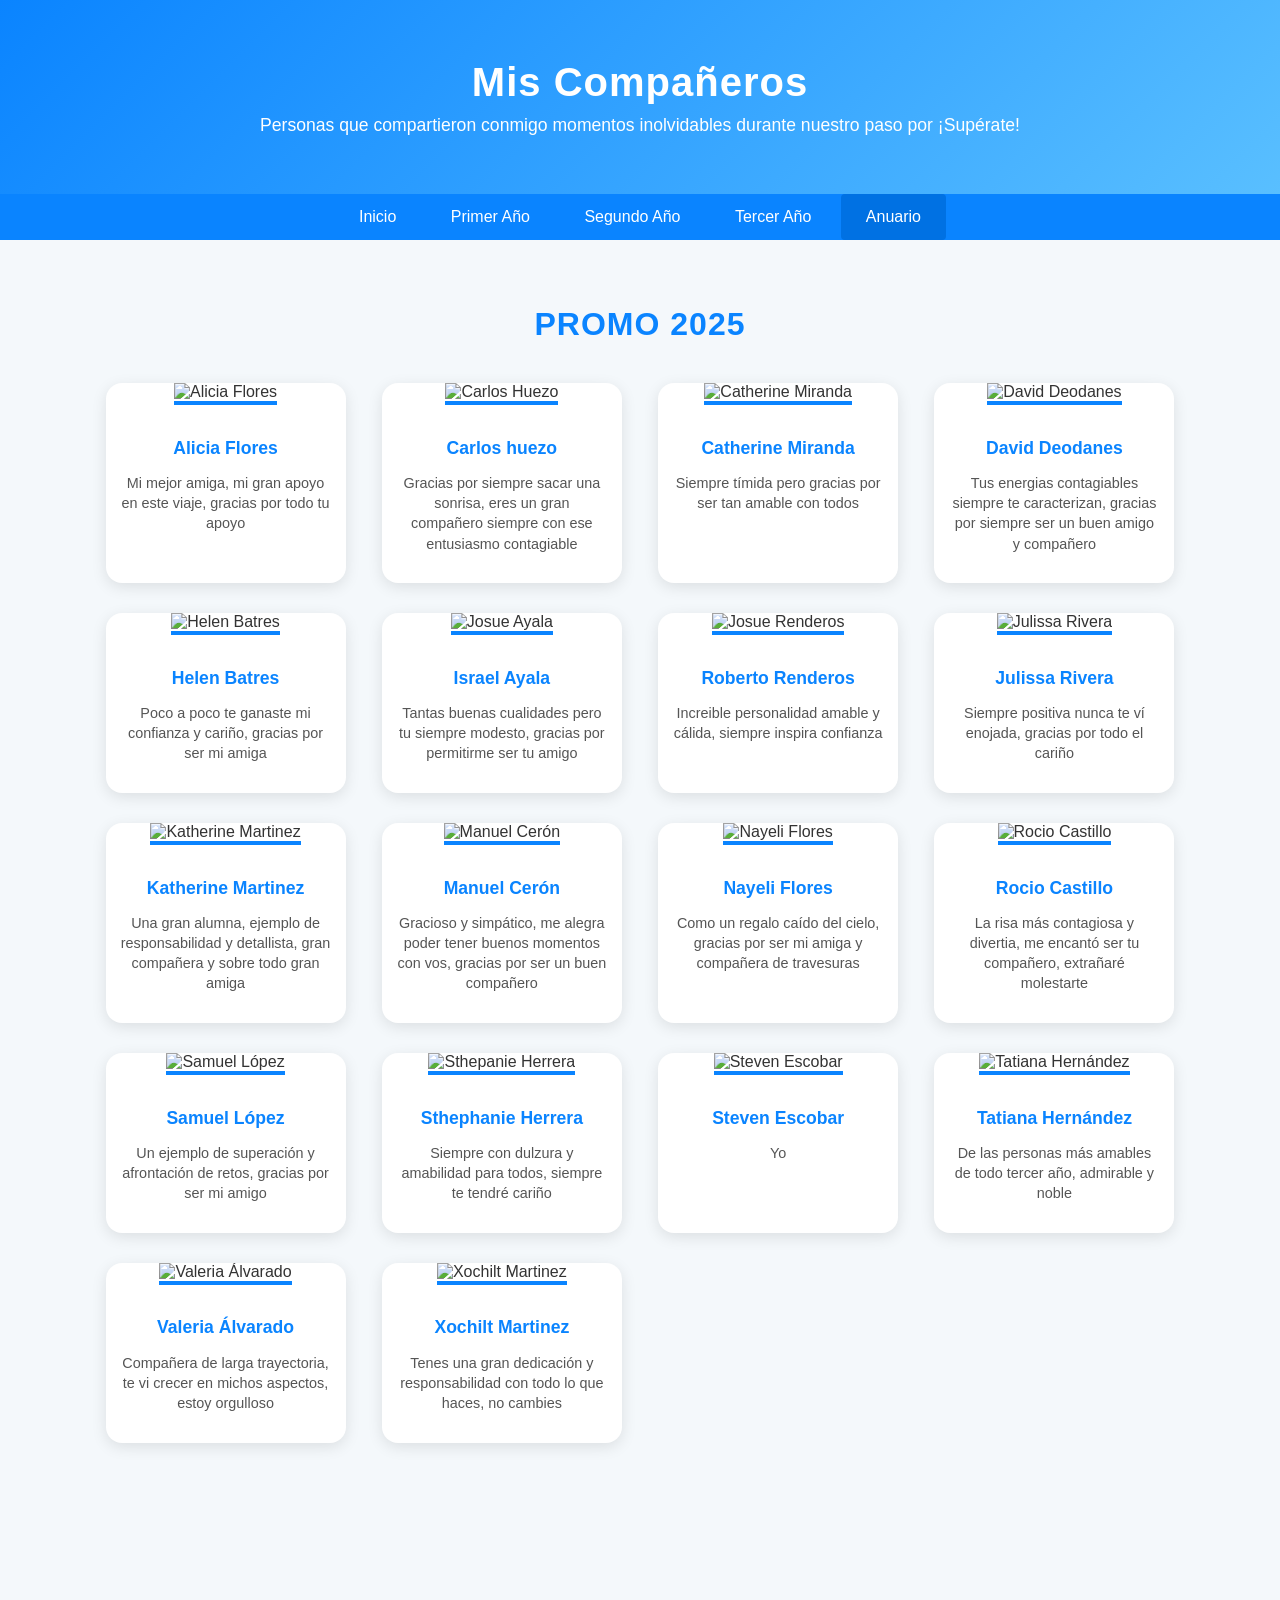
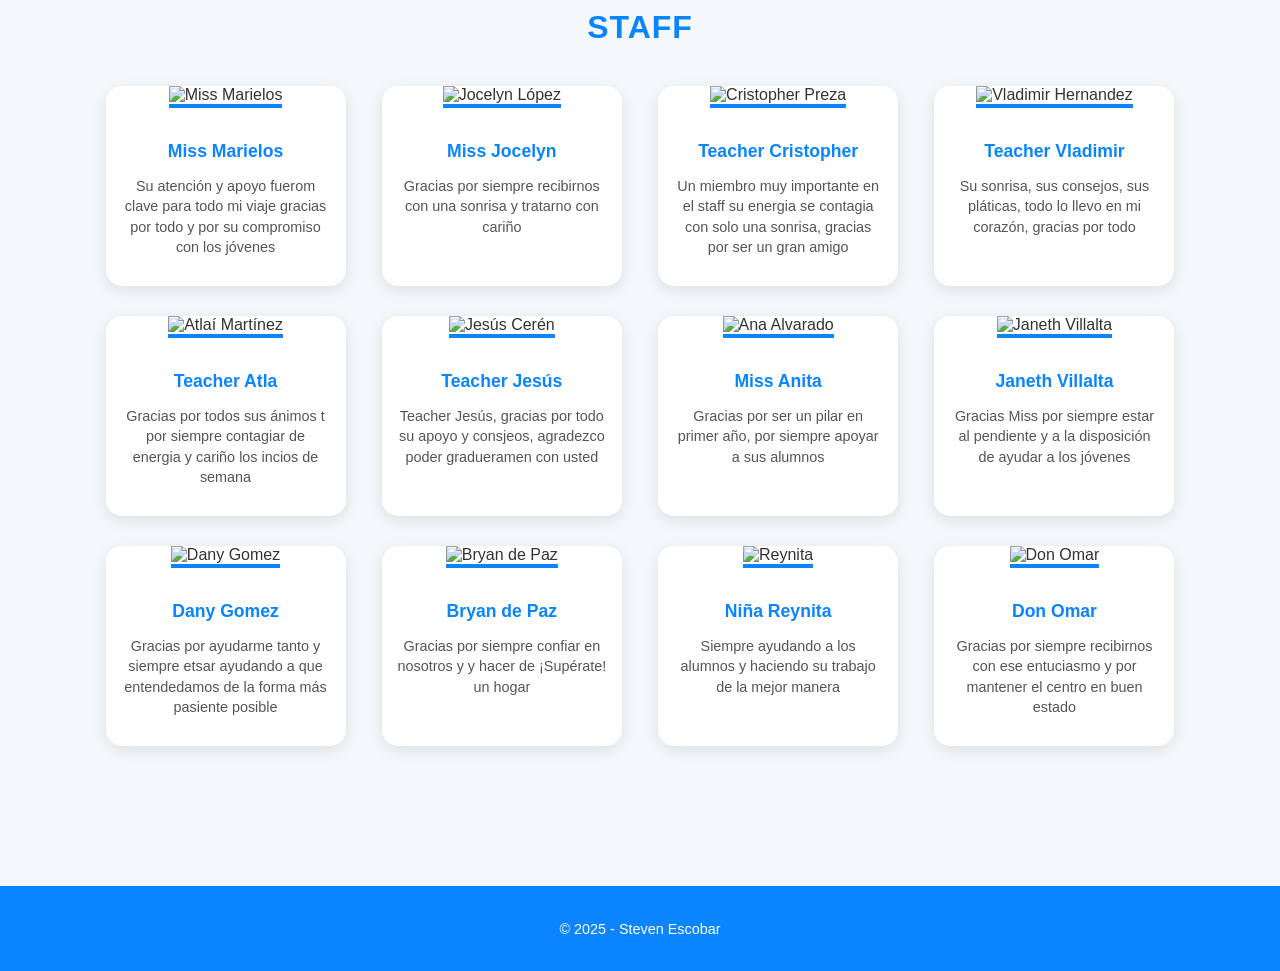
==== Alumnos.html @ 194ec50c "Add files via upload" ====
<!DOCTYPE html>
<html lang="es">
<head>
  <meta charset="UTF-8" />
  <meta name="viewport" content="width=device-width, initial-scale=1.0" />
  <title>Compañeros - ¡Supérate!</title>
  <link rel="stylesheet" href="primer.css" />
  <style>
    /* ===== ESTILOS EXCLUSIVOS DE ESTA PÁGINA ===== */

    main {
      padding: 40px 8%;
      text-align: center;
      background-color: #f4f8fb;
    }

    .titulo-seccion {
      font-size: 2em;
      color: #0a84ff;
      margin-bottom: 40px;
      text-transform: uppercase;
      letter-spacing: 1px;
    }

    /* ===== TARJETAS DE COMPAÑEROS ===== */
    .contenedor-tarjetas {
      display: grid;
      grid-template-columns: repeat(auto-fit, minmax(240px, 1fr));
      gap: 30px;
      justify-items: center;
      margin-bottom: 60px;
    }

    .tarjeta {
      background: #fff;
      border-radius: 16px;
      box-shadow: 0 4px 15px rgba(0,0,0,0.1);
      overflow: hidden;
      width: 240px;
      transition: transform 0.3s ease, box-shadow 0.3s ease;
      opacity: 0;
      transform: translateY(30px);
    }

    .tarjeta.visible {
      opacity: 1;
      transform: translateY(0);
      transition: opacity 0.8s ease, transform 0.8s ease;
    }

    .tarjeta:hover {
      transform: translateY(-8px);
      box-shadow: 0 8px 18px rgba(0,0,0,0.15);
    }

    .tarjeta img {
      width: 100%;
      height: 240px;
      object-fit: cover;
      border-bottom: 4px solid #0a84ff;
    }

    .info-tarjeta {
      padding: 15px;
    }

    .info-tarjeta h3 {
      color: #0a84ff;
      font-size: 1.1em;
      margin-bottom: 8px;
    }

    .info-tarjeta p {
      font-size: 0.9em;
      color: #555;
      line-height: 1.4;
    }

    /* ===== FOOTER ===== */
    #footer {
      text-align: center;
      padding: 20px;
      background-color: #0a84ff;
      color: white;
      font-size: 0.9em;
    }

    @media (max-width: 768px) {
      .tarjeta {
        width: 100%;
        max-width: 300px;
      }
    }
  </style>
</head>

<body>
  <!-- HEADER -->
  <header>
    <h1>Mis Compañeros</h1>
    <p>Personas que compartieron conmigo momentos inolvidables durante nuestro paso por ¡Supérate!</p>
  </header>

  <!-- NAVBAR -->
  <nav id="navbar">
    <ul>
      <li><a href="index.html">Inicio</a></li>
      <li><a href="Primer.html">Primer Año</a></li>
      <li><a href="segundo.html">Segundo Año</a></li>
      <li><a href="Tercero.html">Tercer Año</a></li>
      <li><a href="Alumnos.html" class="active">Anuario</a></li>
    </ul>
  </nav>

  <!-- CONTENIDO PRINCIPAL -->
  <main>
    <h2 class="titulo-seccion">PROMO 2025</h2>

    <div class="contenedor-tarjetas">
      <div class="tarjeta">
        <img src="img/Alicia Flores.jpg" alt="Alicia Flores">
        <div class="info-tarjeta">
          <h3>Alicia Flores</h3>
          <p>Mi mejor amiga, mi gran apoyo en este viaje, gracias por todo tu apoyo</p>
        </div>
      </div>

      <div class="tarjeta">
        <img src="#no me mandó su foto" alt="Carlos Huezo">
        <div class="info-tarjeta">
          <h3>Carlos huezo</h3>
          <p>Gracias por siempre sacar una sonrisa, eres un gran compañero siempre con ese entusiasmo contagiable</p>
        </div>
      </div>

      <div class="tarjeta">
        <img src="img/Catherine Miranda.jpg" alt="Catherine Miranda">
        <div class="info-tarjeta">
          <h3>Catherine Miranda</h3>
          <p>Siempre tímida pero gracias por ser tan amable con todos</p>
        </div>
      </div>

      <div class="tarjeta">
        <img src="img/David Deodanes.jpeg" alt="David Deodanes">
        <div class="info-tarjeta">
          <h3>David Deodanes</h3>
          <p>Tus energias contagiables siempre te caracterizan, gracias por siempre ser un buen amigo y compañero</p>
        </div>
      </div>

      <div class="tarjeta">
        <img src="img/Helen Batres.jpeg" alt="Helen Batres">
        <div class="info-tarjeta">
          <h3>Helen Batres</h3>
          <p>Poco a poco te ganaste mi confianza y cariño, gracias por ser mi amiga</p>
        </div>
      </div>

      <div class="tarjeta">
        <img src="img/Josue Ayala.jpeg" alt="Josue Ayala">
        <div class="info-tarjeta">
          <h3>Israel Ayala</h3>
          <p>Tantas buenas cualidades pero tu siempre modesto, gracias por permitirme ser tu amigo</p>
        </div>
      </div> 

      <div class="tarjeta">
        <img src="img/Roberto Renderos.jpg" alt="Josue Renderos">
        <div class="info-tarjeta">
          <h3>Roberto Renderos</h3>
          <p>Increible personalidad amable y cálida, siempre inspira confianza</p>
        </div>
      </div>

      <div class="tarjeta">
        <img src="img/Julissa Arteaga.jpeg" alt="Julissa Rivera">
        <div class="info-tarjeta">
          <h3>Julissa Rivera</h3>
          <p>Siempre positiva nunca te ví enojada, gracias por todo el cariño</p>
        </div>
      </div>

      <div class="tarjeta" style="align-items: center;">
        <img src="img/Katherine Martinez.jpeg" alt="Katherine Martinez">
        <div class="info-tarjeta">
          <h3>Katherine Martinez</h3>
          <p>Una gran alumna, ejemplo de responsabilidad y detallista, gran compañera y sobre todo gran amiga</p>
        </div>
      </div>

      <div class="tarjeta">
        <img src="img/Manuel Cerón.jpeg" alt="Manuel Cerón">
        <div class="info-tarjeta">
          <h3>Manuel Cerón</h3>
          <p>Gracioso y simpático, me alegra poder tener buenos momentos con vos, gracias por ser un buen compañero</p>
        </div>
      </div>

      <div class="tarjeta">
        <img src="img/Nayeli Flores.jpg" alt="Nayeli Flores">
        <div class="info-tarjeta">
          <h3>Nayeli Flores</h3>
          <p>Como un regalo caído del cielo, gracias por ser mi amiga y compañera de travesuras </p>
        </div>
      </div>

      <div class="tarjeta">
        <img src="img/Rocio Castillo.jpeg" alt="Rocio Castillo">
        <div class="info-tarjeta">
          <h3>Rocio Castillo</h3>
          <p>La risa más contagiosa y divertia, me encantó ser tu compañero, extrañaré molestarte</p>
        </div>
      </div>

      <div class="tarjeta">
        <img src="img/Samuel López.jpeg" alt="Samuel López">
        <div class="info-tarjeta">
          <h3>Samuel López</h3>
          <p>Un ejemplo de superación y afrontación de retos, gracias por ser mi amigo</p>
        </div>
      </div>

      <div class="tarjeta">
        <img src="img/Gabriela Herrera.jpg" alt="Sthepanie Herrera">
        <div class="info-tarjeta">
          <h3>Sthephanie Herrera</h3>
          <p>Siempre con dulzura y amabilidad para todos, siempre te tendré cariño</p>
        </div>
      </div>

      <div class="tarjeta">
        <img src="img/Steven Escobar.jpg" alt="Steven Escobar">
        <div class="info-tarjeta">
          <h3>Steven Escobar</h3>
          <p>Yo</p>
        </div>
      </div>

      <div class="tarjeta">
        <img src="img/Tariana Hernández.jpeg" alt="Tatiana Hernández">
        <div class="info-tarjeta">
          <h3>Tatiana Hernández</h3>
          <p>De las personas más amables de todo tercer año, admirable y noble</p>
        </div>
      </div>

      <div class="tarjeta">
        <img src="img/Valeria Alvarado.jpg" alt="Valeria Álvarado">
        <div class="info-tarjeta">
          <h3>Valeria Álvarado</h3>
          <p>Compañera de larga trayectoria, te vi crecer en michos aspectos, estoy orgulloso</p>
        </div>
      </div>

      <div class="tarjeta">
        <img src="img/Xochilt Martinez.jpeg" alt="Xochilt Martinez">
        <div class="info-tarjeta">
          <h3>Xochilt Martinez</h3>
          <p>Tenes una gran dedicación y responsabilidad con todo lo que haces, no cambies</p>
        </div>
      </div>

    </div>
  </main>

 <main>
  <h2 class="titulo-seccion">STAFF</h2>

  <div class="contenedor-tarjetas">

    <div class="tarjeta">
      <img src="img/Marielos Bonilla.png" alt="Miss Marielos">
      <div class="info-tarjeta">
        <h3>Miss Marielos</h3>
        <p>Su atención y apoyo fuerom clave para todo mi viaje gracias por todo y por su compromiso con los jóvenes</p>
      </div>
    </div>

    <div class="tarjeta">
      <img src="img/Jocelyn López.png" alt="Jocelyn López">
      <div class="info-tarjeta">
        <h3>Miss Jocelyn</h3>
        <p>Gracias por siempre recibirnos con una sonrisa y tratarno con cariño</p>
      </div>
    </div>

    <div class="tarjeta">
      <img src="img/Cristopher Preza.png" alt="Cristopher Preza">
      <div class="info-tarjeta">
        <h3>Teacher Cristopher</h3>
        <p>Un miembro muy importante en el staff su energia se contagia con solo una sonrisa, gracias por ser un gran amigo</p>
      </div>
    </div>

    <div class="tarjeta">
      <img src="img/Vladimir Hernandez.png" alt="Vladimir Hernandez">
      <div class="info-tarjeta">
        <h3>Teacher Vladimir</h3>
        <p>Su sonrisa, sus consejos, sus pláticas, todo lo llevo en mi corazón, gracias por todo</p>
      </div>
    </div>

    <div class="tarjeta">
      <img src="img/Atlaí Martínez.png" alt="Atlaí Martínez">
      <div class="info-tarjeta">
        <h3>Teacher Atla</h3>
        <p>Gracias por todos sus ánimos t por siempre contagiar de energia y cariño los incios de semana</p>
      </div>
    </div>

    <div class="tarjeta">
      <img src="img/Jesús Cerén.png" alt="Jesús Cerén">
      <div class="info-tarjeta">
        <h3>Teacher Jesús</h3>
        <p>Teacher Jesús, gracias por todo su apoyo y consjeos, agradezco poder gradueramen con usted</p>
      </div>
    </div>

    <div class="tarjeta">
      <img src="img/Ana Alvarado.png" alt="Ana Alvarado">
      <div class="info-tarjeta">
        <h3>Miss Anita</h3>
        <p>Gracias por ser un pilar en primer año, por siempre apoyar a sus alumnos</p>
      </div>
    </div>

    <div class="tarjeta">
      <img src="img/Janeth Villalta.png" alt="Janeth Villalta">
      <div class="info-tarjeta">
        <h3>Janeth Villalta</h3>
        <p>Gracias Miss por siempre estar al pendiente y a la disposición de ayudar a los jóvenes</p>
      </div>
    </div>

    <div class="tarjeta">
      <img src="img/Dany Gomez.png" alt="Dany Gomez">
      <div class="info-tarjeta">
        <h3>Dany Gomez</h3>
        <p>Gracias por ayudarme tanto y siempre etsar ayudando a que entendedamos de la forma más pasiente posible</p>
      </div>
    </div>

    <div class="tarjeta">
      <img src="img/Bryan de Paz.png" alt="Bryan de Paz">
      <div class="info-tarjeta">
        <h3>Bryan de Paz</h3>
        <p>Gracias por siempre confiar en nosotros y y hacer de ¡Supérate! un hogar</p>
      </div>
    </div>

    <div class="tarjeta">
      <img src="img/Reynita.png" alt="Reynita">
      <div class="info-tarjeta">
        <h3>Niña Reynita</h3>
        <p>Siempre ayudando a los alumnos y haciendo su trabajo de la mejor manera </p>
      </div>
    </div>

    <div class="tarjeta">
      <img src="img/Omar.png" alt="Don Omar">
      <div class="info-tarjeta">
        <h3>Don Omar</h3>
        <p>Gracias por siempre recibirnos con ese entuciasmo y por mantener el centro en buen estado</p>
      </div>
    </div>

  </div>
</main>


  <!-- FOOTER -->
  <footer id="footer">
    <p>&copy; 2025 - Steven Escobar</p>
  </footer>

  <!-- ANIMACIÓN -->
  <script>
    document.addEventListener("DOMContentLoaded", () => {
      const tarjetas = document.querySelectorAll(".tarjeta");
      const observer = new IntersectionObserver((entries) => {
        entries.forEach(entry => {
          if (entry.isIntersecting) {
            entry.target.classList.add("visible");
          }
        });
      }, { threshold: 0.2 });
      tarjetas.forEach(t => observer.observe(t));
    });
  </script>
</body>
</html>
---- primer.css ----
/* ======= ESTILOS GENERALES ======= */
body {
    font-family: 'Poppins', sans-serif;
    margin: 0;
    padding: 0;
    background-color: #f4f8fb;
    color: #333;
}

/* ======= HEADER ======= */
header {
    text-align: center;
    padding: 60px 20px 40px;
    background: linear-gradient(135deg, #0a84ff, #59bfff);
    color: white;
}
header h1 {
    margin: 0;
    font-size: 2.5em;
    letter-spacing: 1px;
}
header p {
    margin-top: 10px;
    font-size: 1.1em;
}

/* ======= NAVBAR ======= */
#navbar {
    background-color: #0a84ff;
    text-align: center;
}
#navbar ul {
    list-style: none;
    margin: 0;
    padding: 0;
}
#navbar li {
    display: inline-block;
}
#navbar a {
    display: block;
    padding: 14px 25px;
    color: white;
    text-decoration: none;
    font-weight: 500;
}
#navbar a:hover,
#navbar a.active {
    background-color: #0071e3;
    border-radius: 4px;
}

/* ======= SECCIONES ======= */
main {
    padding: 40px 8%;
}

.seccion {
    margin-bottom: 60px;
    opacity: 0;
    transform: translateY(40px);
    transition: opacity 0.8s ease, transform 0.8s ease;
}

.seccion.visible {
    opacity: 1;
    transform: translateY(0);
    animation: fadeUp 0.8s ease forwards;
}

.seccion h2 {
    font-size: 1.8em;
    color: #0a84ff;
    margin-bottom: 10px;
}

.seccion p {
    font-size: 1em;
    line-height: 1.6;
}

/* ======= PROYECTOS ======= */
.proyecto {
    background-color: white;
    border-radius: 16px;
    padding: 20px;
    margin-top: 20px;
    box-shadow: 0 4px 10px rgba(0,0,0,0.1);
    transition: transform 0.3s ease, box-shadow 0.3s ease;
}

.proyecto:hover {
    transform: translateY(-5px);
    box-shadow: 0 8px 20px rgba(0,0,0,0.15);
}

.proyecto img {
    width: 100%;
    border-radius: 10px;
    margin-top: 15px;
    opacity: 0;
    transform: scale(0.95);
    transition: all 0.8s ease;
}

.proyecto img.visible {
    opacity: 1;
    transform: scale(1);
}

/* ======= GALERÍA ======= */
.galeria {
    display: flex;
    flex-wrap: wrap;
    gap: 15px;
    justify-content: center;
    margin-top: 15px;
}

.galeria img {
    width: 350px;
    height: 280px;
    object-fit: cover;
    border-radius: 12px;
    transition: transform 0.3s ease;
    opacity: 0;
    transform: scale(0.95);
}

.galeria img:hover {
    transform: scale(1.05);
}

.galeria img.visible {
    opacity: 1;
    transform: scale(1);
}

/* ======= FOOTER ======= */
#footer {
    text-align: center;
    padding: 20px;
    background-color: #0a84ff;
    color: white;
    font-size: 0.9em;
    margin-top: 40px;
}

/* ======= ANIMACIONES ======= */
@keyframes fadeUp {
    from {
        opacity: 0;
        transform: translateY(40px);
    }
    to {
        opacity: 1;
        transform: translateY(0);
    }
}

html {
    scroll-behavior: smooth;
}

/* ======= RESPONSIVE ======= */
@media (max-width: 768px) {
    .galeria img {
        width: 100%;
        height: auto;
    }
}

.cards-container {
  display: grid;
  grid-template-columns: repeat(auto-fit, minmax(280px, 1fr));
  gap: 2rem;
  justify-content: center; /* centra las tarjetas si no llenan la fila */
}

.cards-container {
  max-width: 1200px;
  margin: 0 auto;
}
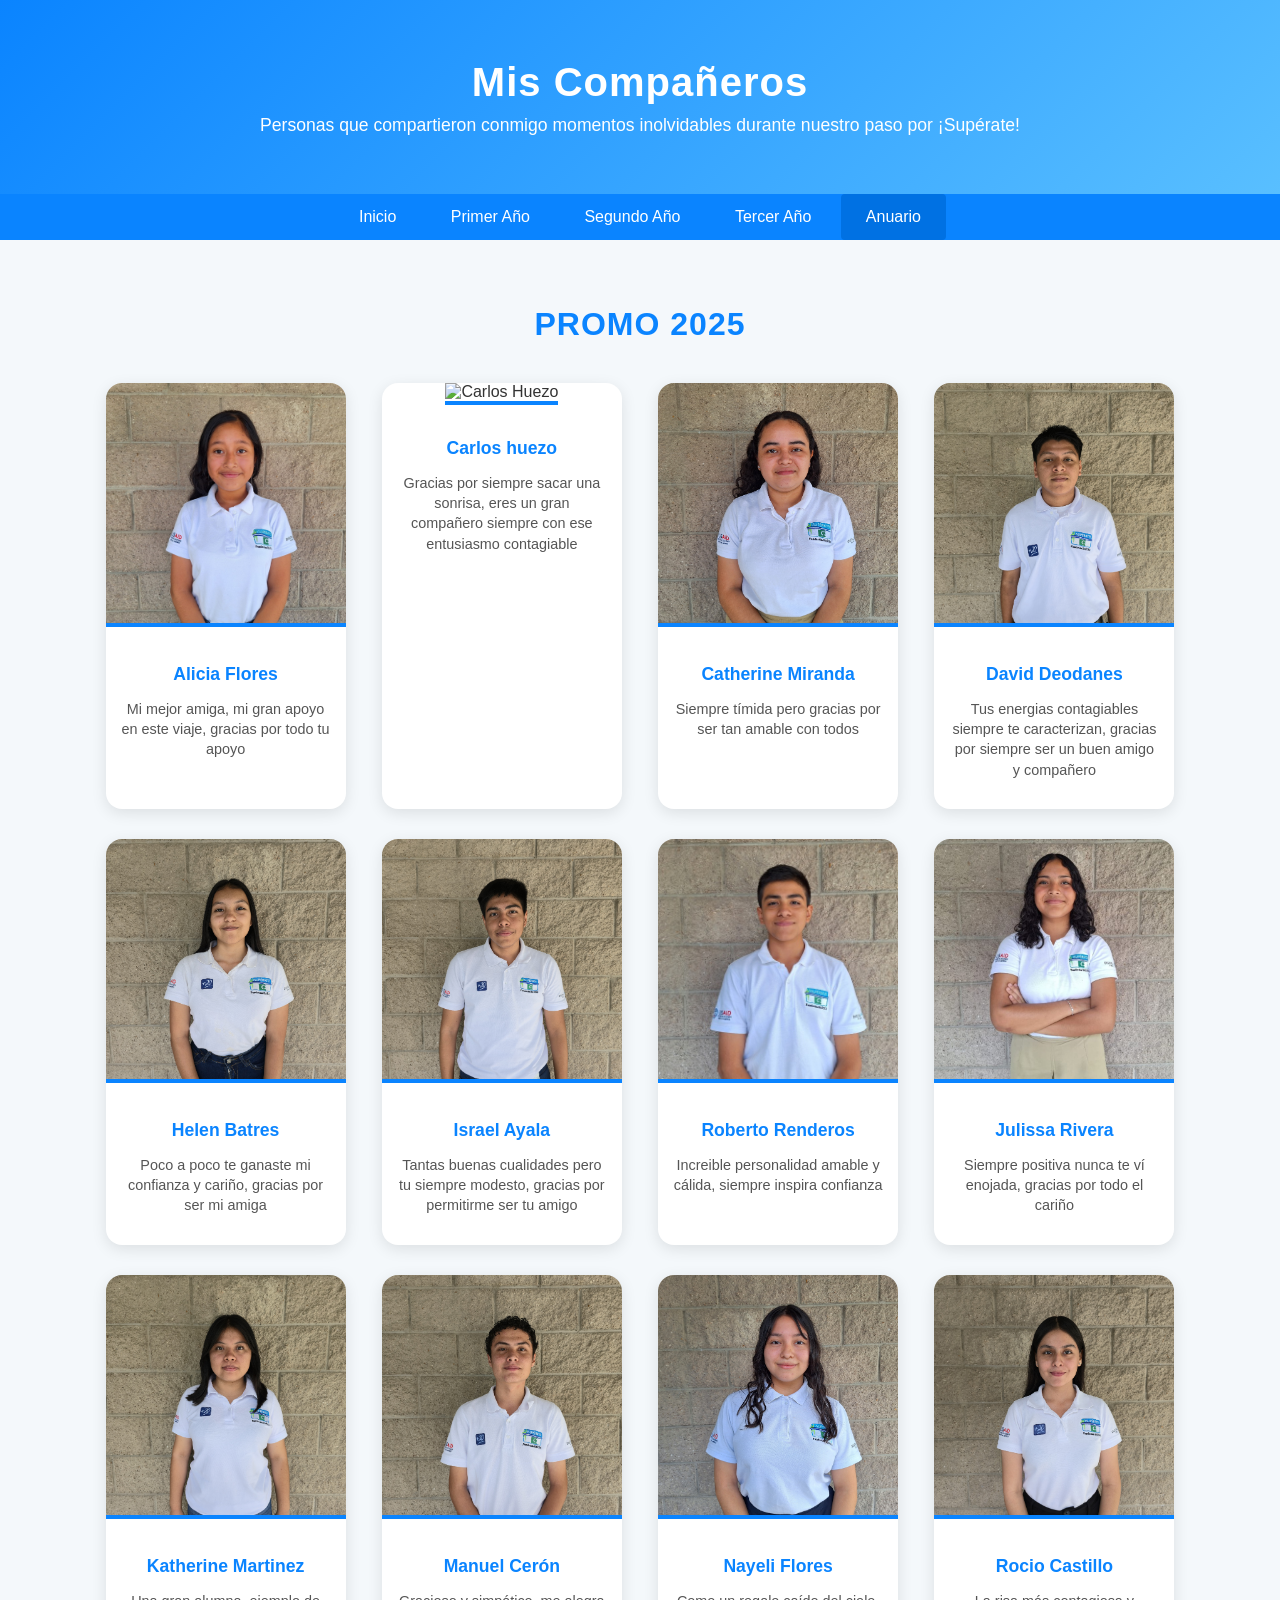
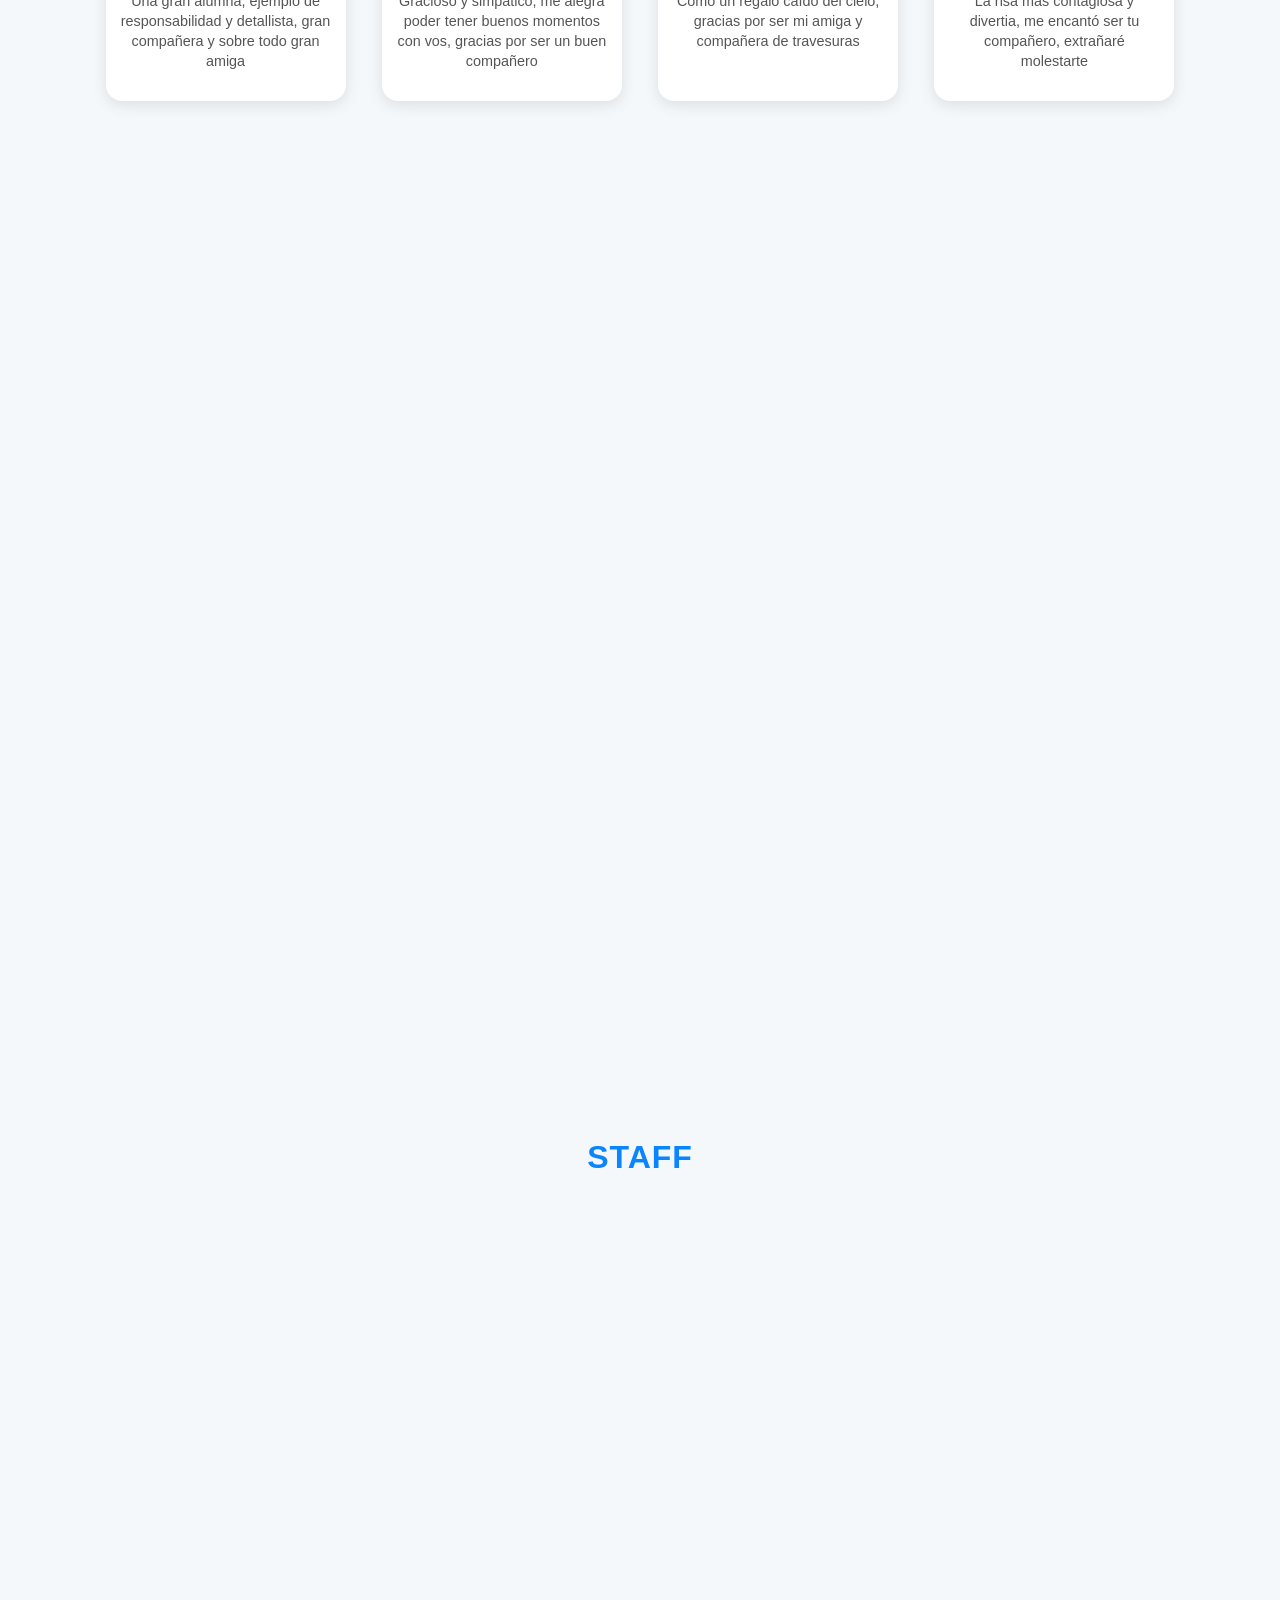
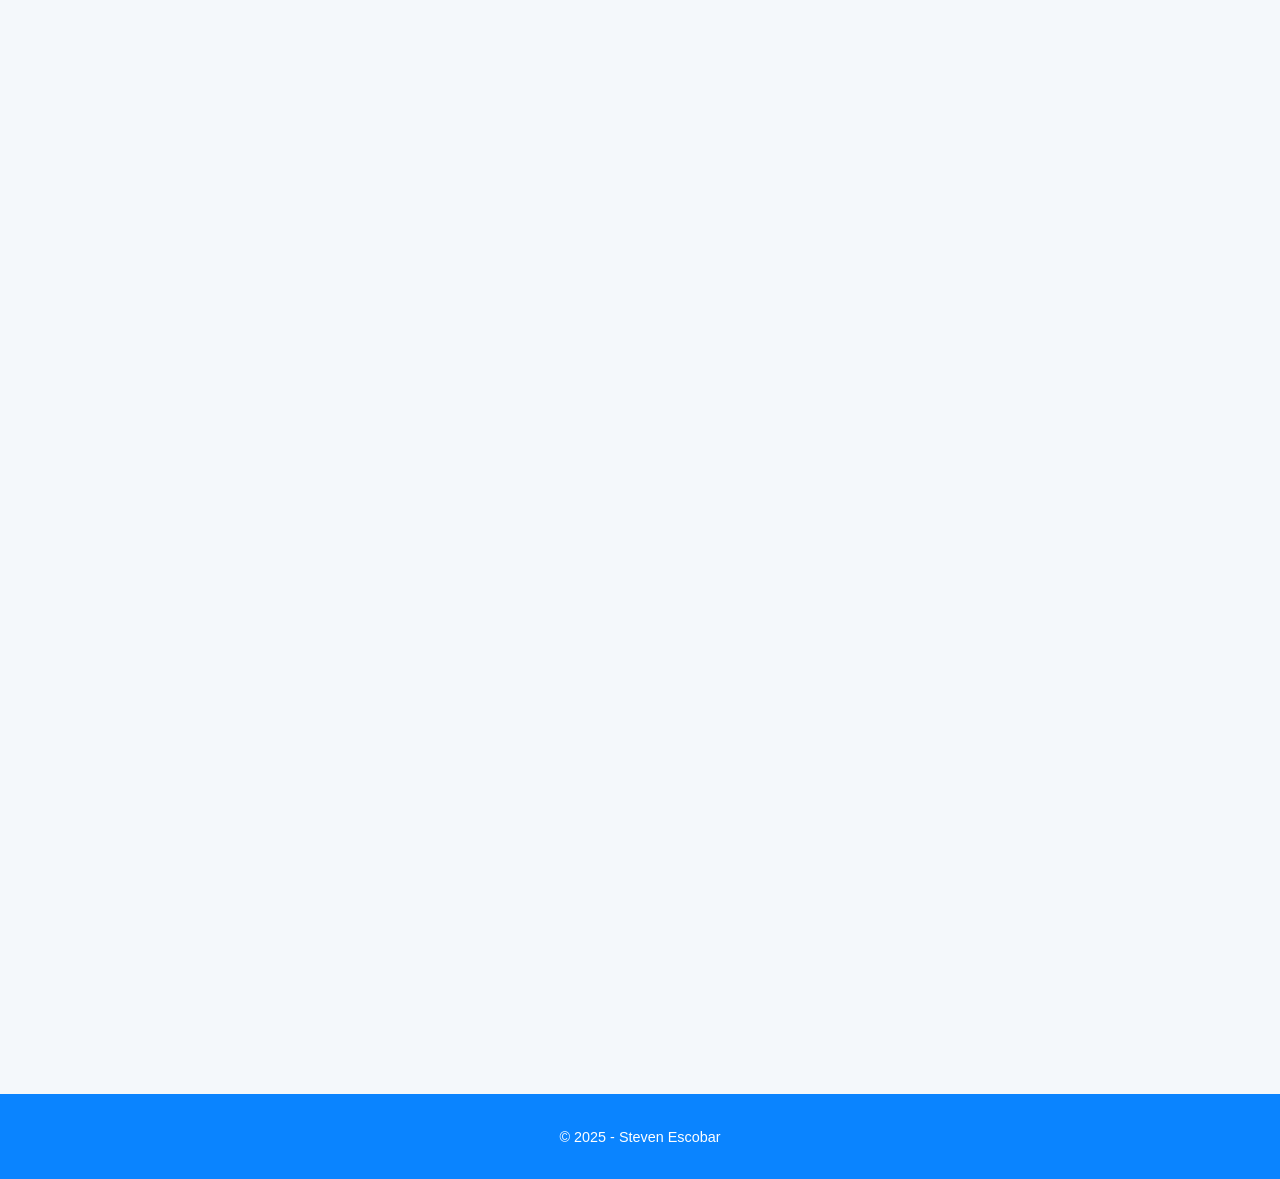
==== commit 2105cf0d: "Update Alumnos.html" ====
--- a/Alumnos.html
+++ b/Alumnos.html
@@ -118,7 +118,7 @@
 
     <div class="contenedor-tarjetas">
       <div class="tarjeta">
-        <img src="img/Alicia Flores.jpg" alt="Alicia Flores">
+        <img src="Alicia Flores.jpg" alt="Alicia Flores">
         <div class="info-tarjeta">
           <h3>Alicia Flores</h3>
           <p>Mi mejor amiga, mi gran apoyo en este viaje, gracias por todo tu apoyo</p>
@@ -134,7 +134,7 @@
       </div>
 
       <div class="tarjeta">
-        <img src="img/Catherine Miranda.jpg" alt="Catherine Miranda">
+        <img src="Catherine Miranda.jpg" alt="Catherine Miranda">
         <div class="info-tarjeta">
           <h3>Catherine Miranda</h3>
           <p>Siempre tímida pero gracias por ser tan amable con todos</p>
@@ -142,7 +142,7 @@
       </div>
 
       <div class="tarjeta">
-        <img src="img/David Deodanes.jpeg" alt="David Deodanes">
+        <img src="David Deodanes.jpeg" alt="David Deodanes">
         <div class="info-tarjeta">
           <h3>David Deodanes</h3>
           <p>Tus energias contagiables siempre te caracterizan, gracias por siempre ser un buen amigo y compañero</p>
@@ -150,7 +150,7 @@
       </div>
 
       <div class="tarjeta">
-        <img src="img/Helen Batres.jpeg" alt="Helen Batres">
+        <img src="Helen Batres.jpeg" alt="Helen Batres">
         <div class="info-tarjeta">
           <h3>Helen Batres</h3>
           <p>Poco a poco te ganaste mi confianza y cariño, gracias por ser mi amiga</p>
@@ -158,7 +158,7 @@
       </div>
 
       <div class="tarjeta">
-        <img src="img/Josue Ayala.jpeg" alt="Josue Ayala">
+        <img src="Josue Ayala.jpeg" alt="Josue Ayala">
         <div class="info-tarjeta">
           <h3>Israel Ayala</h3>
           <p>Tantas buenas cualidades pero tu siempre modesto, gracias por permitirme ser tu amigo</p>
@@ -166,7 +166,7 @@
       </div> 
 
       <div class="tarjeta">
-        <img src="img/Roberto Renderos.jpg" alt="Josue Renderos">
+        <img src="Roberto Renderos.jpg" alt="Josue Renderos">
         <div class="info-tarjeta">
           <h3>Roberto Renderos</h3>
           <p>Increible personalidad amable y cálida, siempre inspira confianza</p>
@@ -174,7 +174,7 @@
       </div>
 
       <div class="tarjeta">
-        <img src="img/Julissa Arteaga.jpeg" alt="Julissa Rivera">
+        <img src="Julissa Arteaga.jpeg" alt="Julissa Rivera">
         <div class="info-tarjeta">
           <h3>Julissa Rivera</h3>
           <p>Siempre positiva nunca te ví enojada, gracias por todo el cariño</p>
@@ -182,7 +182,7 @@
       </div>
 
       <div class="tarjeta" style="align-items: center;">
-        <img src="img/Katherine Martinez.jpeg" alt="Katherine Martinez">
+        <img src="Katherine Martinez.jpeg" alt="Katherine Martinez">
         <div class="info-tarjeta">
           <h3>Katherine Martinez</h3>
           <p>Una gran alumna, ejemplo de responsabilidad y detallista, gran compañera y sobre todo gran amiga</p>
@@ -190,7 +190,7 @@
       </div>
 
       <div class="tarjeta">
-        <img src="img/Manuel Cerón.jpeg" alt="Manuel Cerón">
+        <img src="Manuel Cerón.jpeg" alt="Manuel Cerón">
         <div class="info-tarjeta">
           <h3>Manuel Cerón</h3>
           <p>Gracioso y simpático, me alegra poder tener buenos momentos con vos, gracias por ser un buen compañero</p>
@@ -198,7 +198,7 @@
       </div>
 
       <div class="tarjeta">
-        <img src="img/Nayeli Flores.jpg" alt="Nayeli Flores">
+        <img src="Nayeli Flores.jpg" alt="Nayeli Flores">
         <div class="info-tarjeta">
           <h3>Nayeli Flores</h3>
           <p>Como un regalo caído del cielo, gracias por ser mi amiga y compañera de travesuras </p>
@@ -206,7 +206,7 @@
       </div>
 
       <div class="tarjeta">
-        <img src="img/Rocio Castillo.jpeg" alt="Rocio Castillo">
+        <img src="Rocio Castillo.jpeg" alt="Rocio Castillo">
         <div class="info-tarjeta">
           <h3>Rocio Castillo</h3>
           <p>La risa más contagiosa y divertia, me encantó ser tu compañero, extrañaré molestarte</p>
@@ -214,7 +214,7 @@
       </div>
 
       <div class="tarjeta">
-        <img src="img/Samuel López.jpeg" alt="Samuel López">
+        <img src="Samuel López.jpeg" alt="Samuel López">
         <div class="info-tarjeta">
           <h3>Samuel López</h3>
           <p>Un ejemplo de superación y afrontación de retos, gracias por ser mi amigo</p>
@@ -222,7 +222,7 @@
       </div>
 
       <div class="tarjeta">
-        <img src="img/Gabriela Herrera.jpg" alt="Sthepanie Herrera">
+        <img src="Gabriela Herrera.jpg" alt="Sthepanie Herrera">
         <div class="info-tarjeta">
           <h3>Sthephanie Herrera</h3>
           <p>Siempre con dulzura y amabilidad para todos, siempre te tendré cariño</p>
@@ -230,7 +230,7 @@
       </div>
 
       <div class="tarjeta">
-        <img src="img/Steven Escobar.jpg" alt="Steven Escobar">
+        <img src="Steven Escobar.jpg" alt="Steven Escobar">
         <div class="info-tarjeta">
           <h3>Steven Escobar</h3>
           <p>Yo</p>
@@ -246,7 +246,7 @@
       </div>
 
       <div class="tarjeta">
-        <img src="img/Valeria Alvarado.jpg" alt="Valeria Álvarado">
+        <img src="Valeria Alvarado.jpg" alt="Valeria Álvarado">
         <div class="info-tarjeta">
           <h3>Valeria Álvarado</h3>
           <p>Compañera de larga trayectoria, te vi crecer en michos aspectos, estoy orgulloso</p>
@@ -254,7 +254,7 @@
       </div>
 
       <div class="tarjeta">
-        <img src="img/Xochilt Martinez.jpeg" alt="Xochilt Martinez">
+        <img src="Xochilt Martinez.jpeg" alt="Xochilt Martinez">
         <div class="info-tarjeta">
           <h3>Xochilt Martinez</h3>
           <p>Tenes una gran dedicación y responsabilidad con todo lo que haces, no cambies</p>
@@ -270,7 +270,7 @@
   <div class="contenedor-tarjetas">
 
     <div class="tarjeta">
-      <img src="img/Marielos Bonilla.png" alt="Miss Marielos">
+      <img src="Marielos Bonilla.png" alt="Miss Marielos">
       <div class="info-tarjeta">
         <h3>Miss Marielos</h3>
         <p>Su atención y apoyo fuerom clave para todo mi viaje gracias por todo y por su compromiso con los jóvenes</p>
@@ -278,7 +278,7 @@
     </div>
 
     <div class="tarjeta">
-      <img src="img/Jocelyn López.png" alt="Jocelyn López">
+      <img src="Jocelyn López.png" alt="Jocelyn López">
       <div class="info-tarjeta">
         <h3>Miss Jocelyn</h3>
         <p>Gracias por siempre recibirnos con una sonrisa y tratarno con cariño</p>
@@ -286,7 +286,7 @@
     </div>
 
     <div class="tarjeta">
-      <img src="img/Cristopher Preza.png" alt="Cristopher Preza">
+      <img src="Cristopher Preza.png" alt="Cristopher Preza">
       <div class="info-tarjeta">
         <h3>Teacher Cristopher</h3>
         <p>Un miembro muy importante en el staff su energia se contagia con solo una sonrisa, gracias por ser un gran amigo</p>
@@ -294,7 +294,7 @@
     </div>
 
     <div class="tarjeta">
-      <img src="img/Vladimir Hernandez.png" alt="Vladimir Hernandez">
+      <img src="Vladimir Hernandez.png" alt="Vladimir Hernandez">
       <div class="info-tarjeta">
         <h3>Teacher Vladimir</h3>
         <p>Su sonrisa, sus consejos, sus pláticas, todo lo llevo en mi corazón, gracias por todo</p>
@@ -302,7 +302,7 @@
     </div>
 
     <div class="tarjeta">
-      <img src="img/Atlaí Martínez.png" alt="Atlaí Martínez">
+      <img src="Atlaí Martínez.png" alt="Atlaí Martínez">
       <div class="info-tarjeta">
         <h3>Teacher Atla</h3>
         <p>Gracias por todos sus ánimos t por siempre contagiar de energia y cariño los incios de semana</p>
@@ -310,7 +310,7 @@
     </div>
 
     <div class="tarjeta">
-      <img src="img/Jesús Cerén.png" alt="Jesús Cerén">
+      <img src="Jesús Cerén.png" alt="Jesús Cerén">
       <div class="info-tarjeta">
         <h3>Teacher Jesús</h3>
         <p>Teacher Jesús, gracias por todo su apoyo y consjeos, agradezco poder gradueramen con usted</p>
@@ -318,7 +318,7 @@
     </div>
 
     <div class="tarjeta">
-      <img src="img/Ana Alvarado.png" alt="Ana Alvarado">
+      <img src="Ana Alvarado.png" alt="Ana Alvarado">
       <div class="info-tarjeta">
         <h3>Miss Anita</h3>
         <p>Gracias por ser un pilar en primer año, por siempre apoyar a sus alumnos</p>
@@ -326,7 +326,7 @@
     </div>
 
     <div class="tarjeta">
-      <img src="img/Janeth Villalta.png" alt="Janeth Villalta">
+      <img src="Janeth Villalta.png" alt="Janeth Villalta">
       <div class="info-tarjeta">
         <h3>Janeth Villalta</h3>
         <p>Gracias Miss por siempre estar al pendiente y a la disposición de ayudar a los jóvenes</p>
@@ -334,7 +334,7 @@
     </div>
 
     <div class="tarjeta">
-      <img src="img/Dany Gomez.png" alt="Dany Gomez">
+      <img src="Dany Gomez.png" alt="Dany Gomez">
       <div class="info-tarjeta">
         <h3>Dany Gomez</h3>
         <p>Gracias por ayudarme tanto y siempre etsar ayudando a que entendedamos de la forma más pasiente posible</p>
@@ -342,7 +342,7 @@
     </div>
 
     <div class="tarjeta">
-      <img src="img/Bryan de Paz.png" alt="Bryan de Paz">
+      <img src="Bryan de Paz.png" alt="Bryan de Paz">
       <div class="info-tarjeta">
         <h3>Bryan de Paz</h3>
         <p>Gracias por siempre confiar en nosotros y y hacer de ¡Supérate! un hogar</p>
@@ -350,7 +350,7 @@
     </div>
 
     <div class="tarjeta">
-      <img src="img/Reynita.png" alt="Reynita">
+      <img src="Reynita.png" alt="Reynita">
       <div class="info-tarjeta">
         <h3>Niña Reynita</h3>
         <p>Siempre ayudando a los alumnos y haciendo su trabajo de la mejor manera </p>
@@ -358,7 +358,7 @@
     </div>
 
     <div class="tarjeta">
-      <img src="img/Omar.png" alt="Don Omar">
+      <img src="Omar.png" alt="Don Omar">
       <div class="info-tarjeta">
         <h3>Don Omar</h3>
         <p>Gracias por siempre recibirnos con ese entuciasmo y por mantener el centro en buen estado</p>
@@ -390,3 +390,4 @@
   </script>
 </body>
 </html>
+
